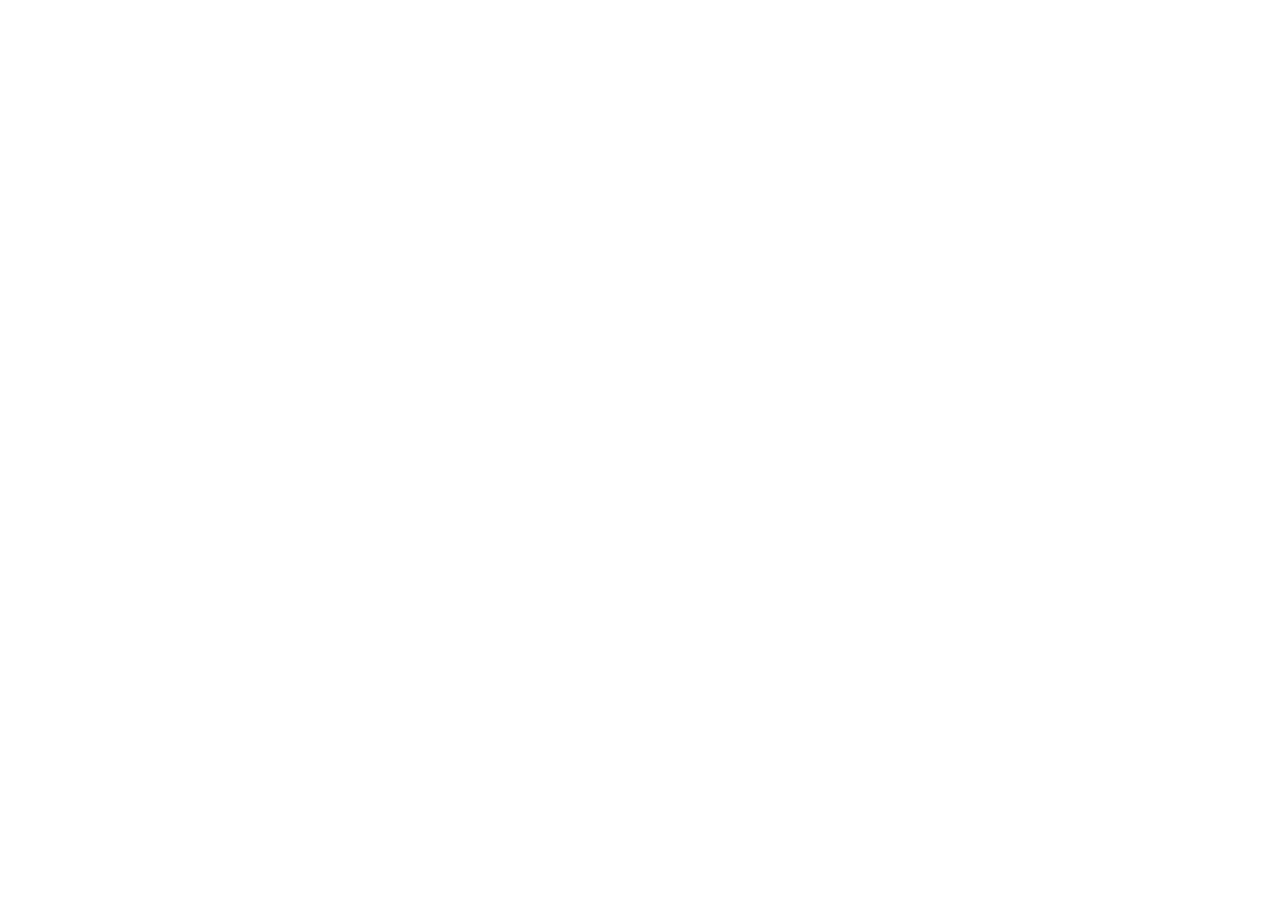
==== docs/video/index.html @ d025dd34 "Add GitHub Pages redirect for poster QR code" ====
<!DOCTYPE html>
<html lang="en">
<head>
<meta charset="utf-8">
<meta name="viewport" content="width=device-width, initial-scale=1">
<!-- Redirect target: edit the url= value below to point the QR code somewhere else. -->
<meta http-equiv="refresh" content="0; url=https://github.com/Kyk0/expressive-motion">
<title>Expressive Motion &mdash; Video</title>
</head>
<body>
<h1>Expressive Motion</h1>
<p>Redirecting&hellip;</p>
<p>If you are not redirected automatically, follow this link:
<a href="https://github.com/Kyk0/expressive-motion">https://github.com/Kyk0/expressive-motion</a></p>
</body>
</html>
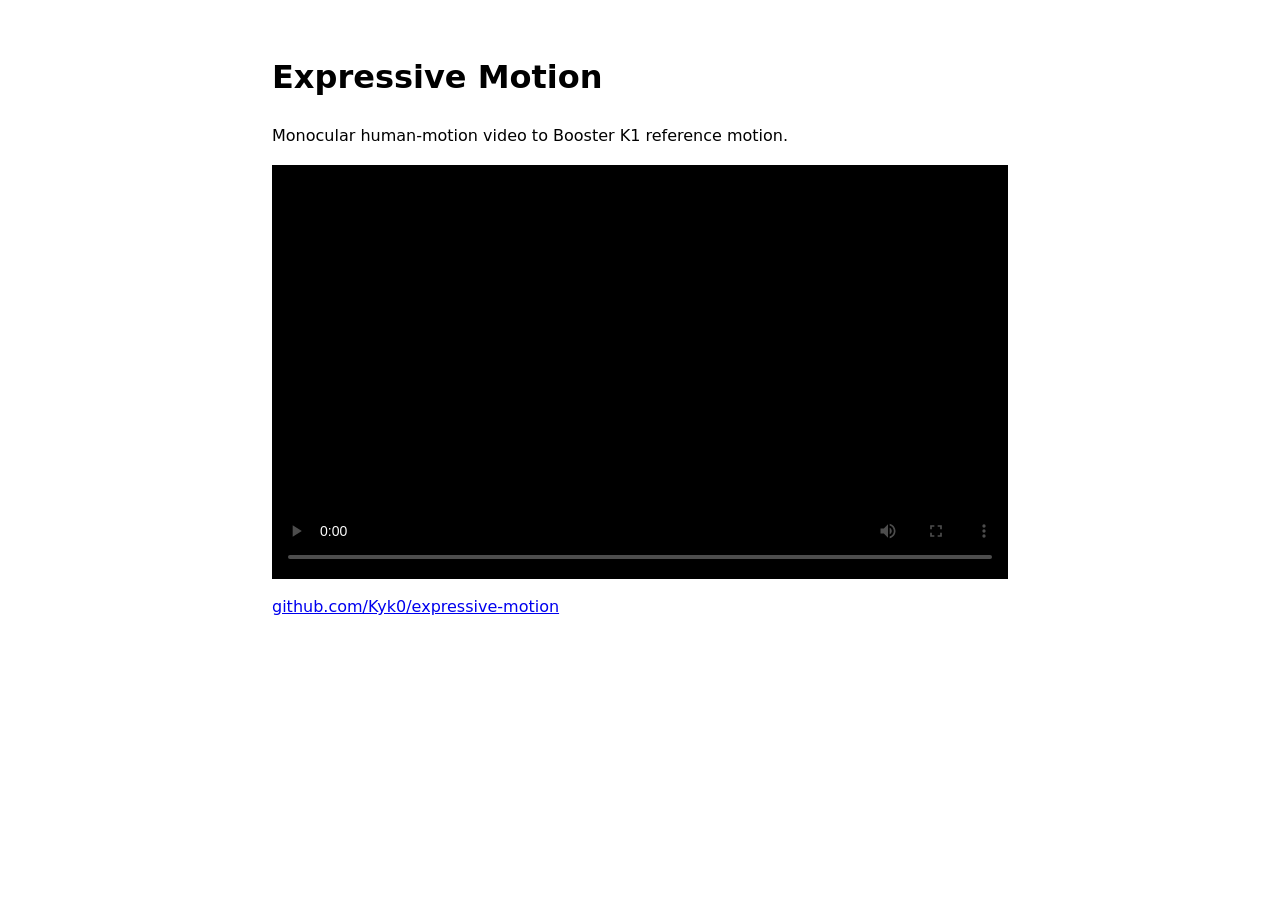
==== commit f495b4af: "Enhance video index page with styles and video Added styles and video element to enhance the page." ====
--- a/docs/video/index.html
+++ b/docs/video/index.html
@@ -3,14 +3,24 @@
 <head>
 <meta charset="utf-8">
 <meta name="viewport" content="width=device-width, initial-scale=1">
-<!-- Redirect target: edit the url= value below to point the QR code somewhere else. -->
-<meta http-equiv="refresh" content="0; url=https://github.com/Kyk0/expressive-motion">
 <title>Expressive Motion &mdash; Video</title>
+<style>
+  body { max-width: 46rem; margin: 0 auto; padding: 2rem 1.25rem;
+         font-family: system-ui, sans-serif; line-height: 1.55; }
+  video { width: 100%; display: block; background: #000; aspect-ratio: 16/9; }
+</style>
 </head>
 <body>
+
 <h1>Expressive Motion</h1>
-<p>Redirecting&hellip;</p>
-<p>If you are not redirected automatically, follow this link:
-<a href="https://github.com/Kyk0/expressive-motion">https://github.com/Kyk0/expressive-motion</a></p>
+<p>Monocular human-motion video to Booster K1 reference motion.</p>
+
+<video controls playsinline preload="metadata" poster="poster.jpg">
+  <source src="demo.mp4" type="video/mp4">
+  <a href="demo.mp4">Download the video</a>
+</video>
+
+<p><a href="https://github.com/Kyk0/expressive-motion">github.com/Kyk0/expressive-motion</a></p>
+
 </body>
 </html>
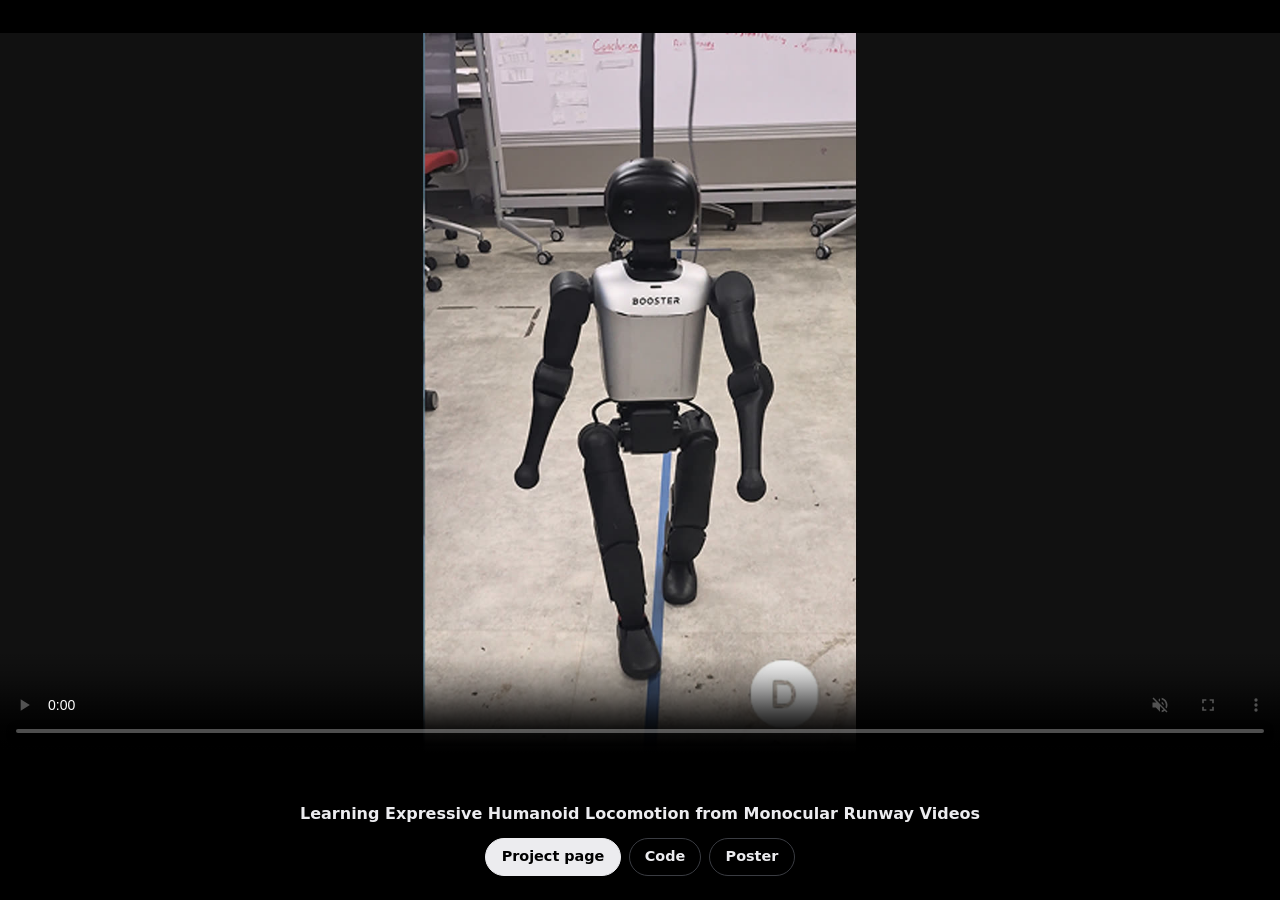
==== commit 22623798: "Polish project page and README for publication - Replace the bare docs pages with a project page (ab" ====
--- a/docs/video/index.html
+++ b/docs/video/index.html
@@ -3,24 +3,50 @@
 <head>
 <meta charset="utf-8">
 <meta name="viewport" content="width=device-width, initial-scale=1">
-<title>Expressive Motion &mdash; Video</title>
+<title>Watch the Robot Walk</title>
+<meta name="description" content="A Booster K1 humanoid walking a runway with a catwalk policy learned from one monocular video.">
+<meta name="theme-color" content="#000000">
+<link rel="icon" href="../assets/favicon.svg" type="image/svg+xml">
+<meta property="og:title" content="Expressive Humanoid Locomotion — video">
+<meta property="og:image" content="https://kyk0.github.io/expressive-motion/assets/og.jpg">
 <style>
-  body { max-width: 46rem; margin: 0 auto; padding: 2rem 1.25rem;
-         font-family: system-ui, sans-serif; line-height: 1.55; }
-  video { width: 100%; display: block; background: #000; aspect-ratio: 16/9; }
+  :root { color-scheme: dark; }
+  * { box-sizing: border-box; }
+  html, body { margin: 0; min-height: 100%; background: #000; color: #ececef; }
+  body {
+    min-height: 100vh; min-height: 100dvh;
+    display: flex; flex-direction: column;
+    font: 15px/1.5 system-ui, -apple-system, "Segoe UI", Roboto, sans-serif;
+  }
+  main { flex: 1; display: flex; align-items: center; justify-content: center; }
+  video { width: 100%; max-height: calc(100dvh - 7rem); background: #000; display: block; }
+  footer { padding: 1rem 16px 1.5rem; text-align: center; }
+  h1 { font-size: 1rem; font-weight: 600; margin: 0 0 0.75rem; }
+  nav { display: flex; flex-wrap: wrap; gap: 0.5rem; justify-content: center; }
+  a {
+    color: #ececef; text-decoration: none; font-weight: 600; font-size: 0.9rem;
+    border: 1px solid #3a3c42; border-radius: 999px; padding: 0.45rem 0.95rem;
+  }
+  a:hover { background: #1c1d21; }
+  a.primary { background: #ececef; color: #000; border-color: #ececef; }
 </style>
 </head>
 <body>
 
-<h1>Expressive Motion</h1>
-<p>Monocular human-motion video to Booster K1 reference motion.</p>
+<main>
+  <video src="demo.mp4" poster="poster.jpg" autoplay muted loop playsinline controls>
+    <a href="demo.mp4">Download the video</a>
+  </video>
+</main>
 
-<video controls playsinline preload="metadata" poster="poster.jpg">
-  <source src="demo.mp4" type="video/mp4">
-  <a href="demo.mp4">Download the video</a>
-</video>
-
-<p><a href="https://github.com/Kyk0/expressive-motion">github.com/Kyk0/expressive-motion</a></p>
+<footer>
+  <h1>Learning Expressive Humanoid Locomotion from Monocular Runway Videos</h1>
+  <nav>
+    <a class="primary" href="../">Project page</a>
+    <a href="https://github.com/Kyk0/expressive-motion">Code</a>
+    <a href="expressive-motion_poster.pdf">Poster</a>
+  </nav>
+</footer>
 
 </body>
 </html>
